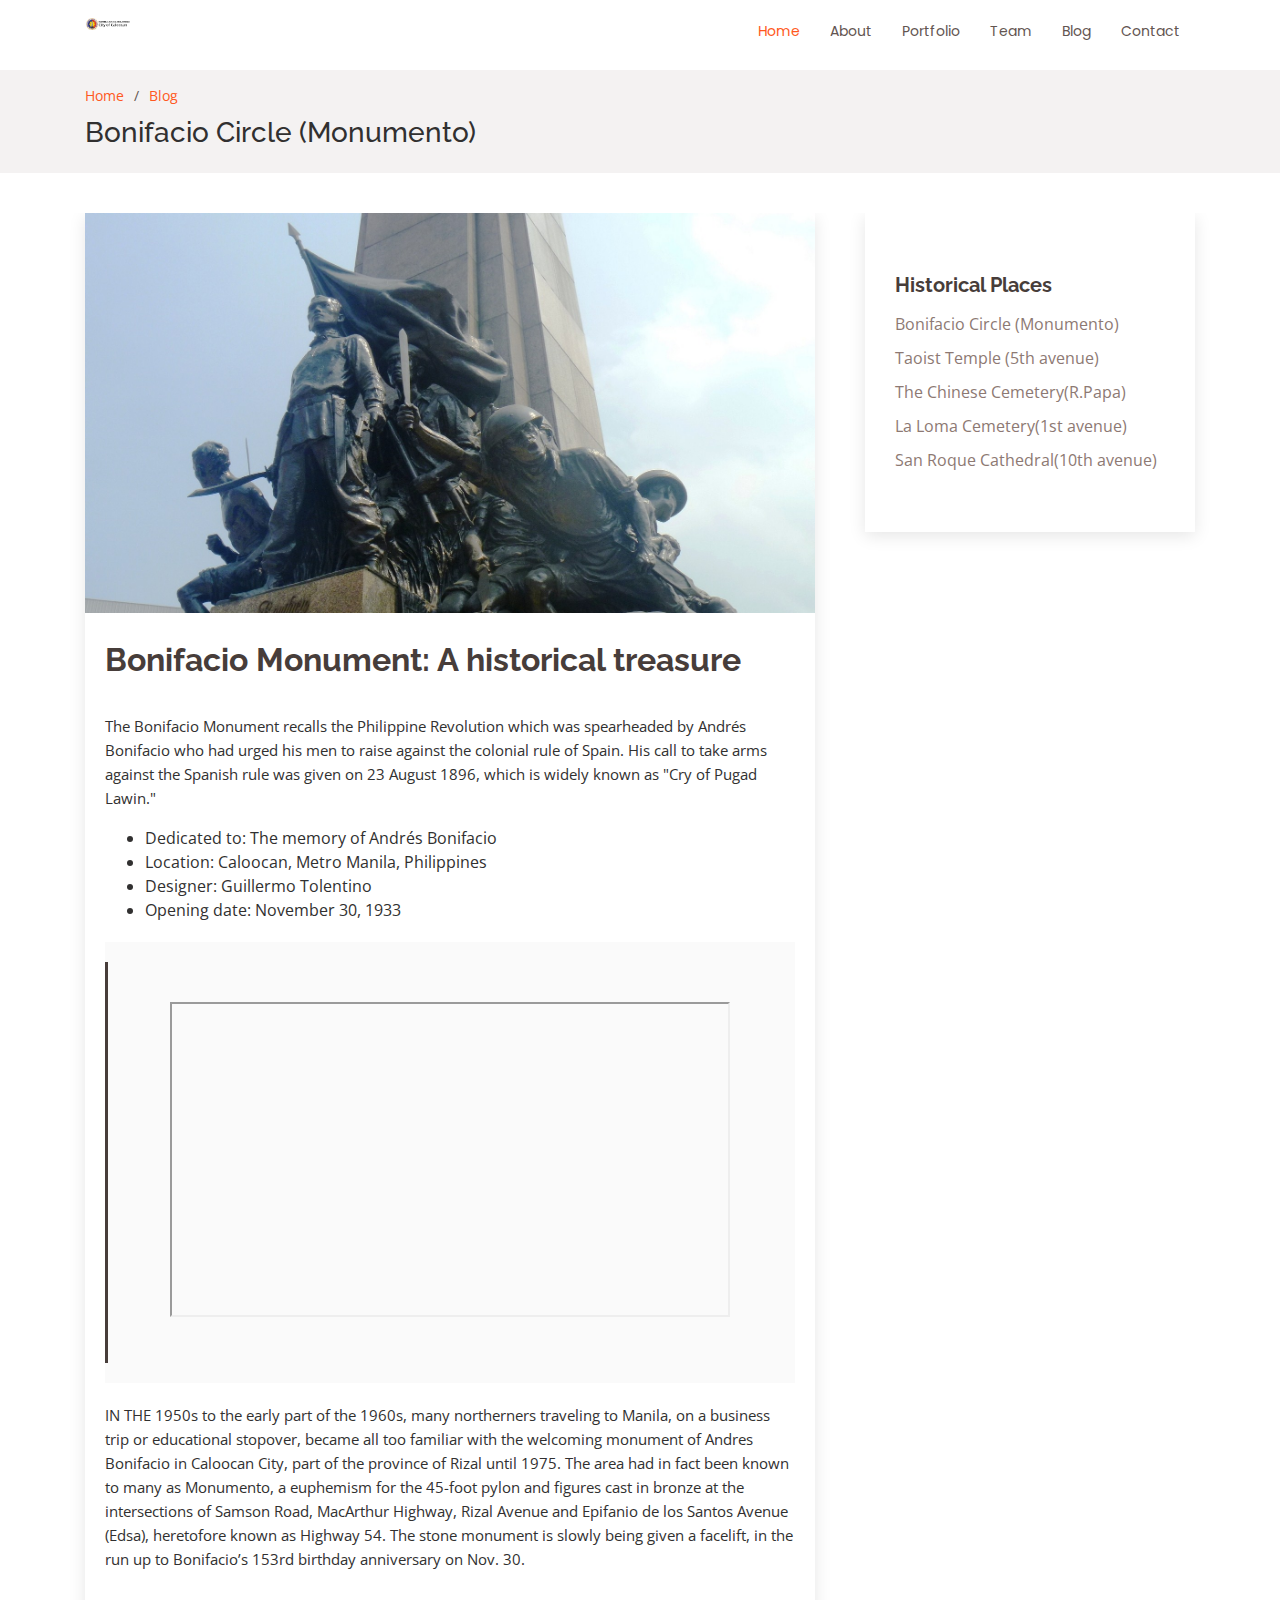
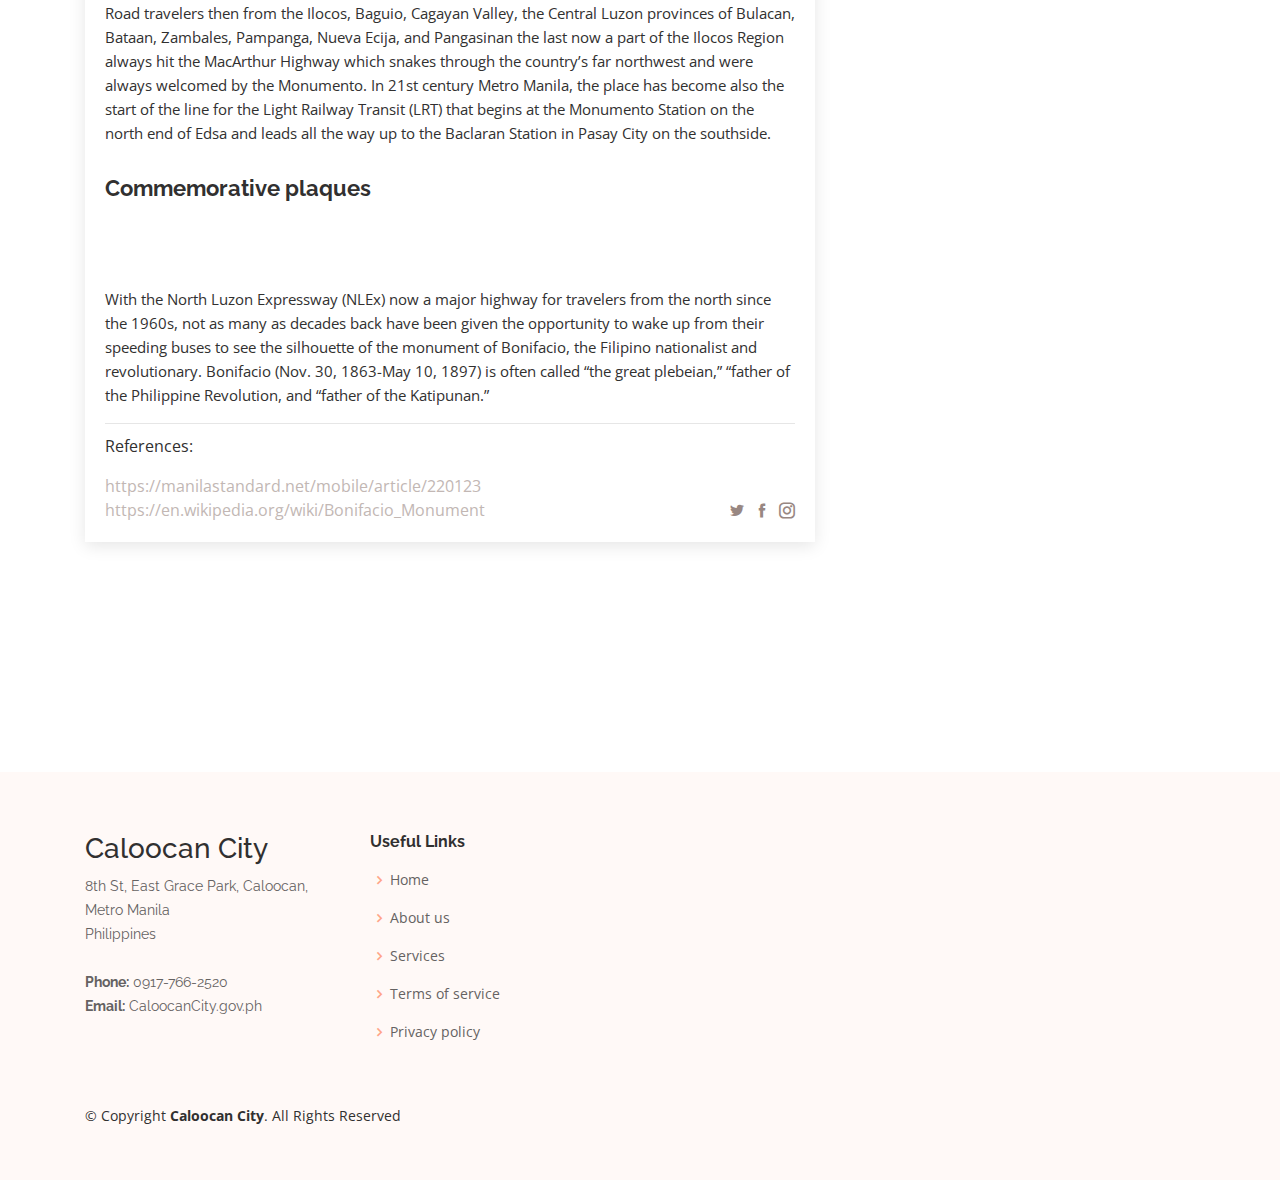
==== blog-single.html @ fa3e3caa "CaloocanCity" ====
<!DOCTYPE html>
<html lang="en">

<head>
  <meta charset="utf-8">
  <meta content="width=device-width, initial-scale=1.0" name="viewport">

  <title>Bonifacio Circle (Monumento)</title>
  <meta content="" name="description">
  <meta content="" name="keywords">

  <!-- Favicons -->
  <link href="assets/img/logoCaloocan.png" rel="icon">
  <link href="assets/img/apple-touch-icon.png" rel="apple-touch-icon">

  <!-- Google Fonts -->
  <link href="https://fonts.googleapis.com/css?family=Open+Sans:300,300i,400,400i,600,600i,700,700i|Raleway:300,300i,400,400i,500,500i,600,600i,700,700i|Poppins:300,300i,400,400i,500,500i,600,600i,700,700i" rel="stylesheet">

  <!-- Vendor CSS Files -->
  <link href="assets/vendor/bootstrap/css/bootstrap.min.css" rel="stylesheet">
  <link href="assets/vendor/icofont/icofont.min.css" rel="stylesheet">
  <link href="assets/vendor/boxicons/css/boxicons.min.css" rel="stylesheet">
  <link href="assets/vendor/venobox/venobox.css" rel="stylesheet">
  <link href="assets/vendor/owl.carousel/assets/owl.carousel.min.css" rel="stylesheet">
  <link href="assets/vendor/aos/aos.css" rel="stylesheet">

  <!-- Template Main CSS File -->
  <link href="assets/css/style.css" rel="stylesheet">

  <!-- =======================================================
  * Template Name: Flexor - v2.4.0
  * Template URL: https://bootstrapmade.com/flexor-free-multipurpose-bootstrap-template/
  * Author: BootstrapMade.com
  * License: https://bootstrapmade.com/license/
  ======================================================== -->
</head>

<body>

  <!-- ======= Header ======= -->
   <div id="header">
    <div class="container d-flex">

      <div class="logo mr-auto">
        <!-- <h1 class="text-light"><a href="index.html"><span>Caloocan City</span></a></h1> -->
        <!-- Uncomment below if you prefer to use an image logo -->
      <img src="assets/img/cityTitleCaloocan.PNG" alt="" class="img-fluid" width="30%">
      </div>

      <nav class="nav-menu d-none d-lg-block">
        <ul>
          <li class="active"><a href="index.html">Home</a></li>
          <li><a href="index.html">About</a></li>
          <li><a href="#portfolio">Portfolio</a></li>
          <li><a href="#team">Team</a></li>
          <li><a href="blog.html">Blog</a></li>
          <li><a href="#contact">Contact</a></li>

        </ul>
      </nav><!-- .nav-menu -->

    </div>
  </header></div><!-- End Header -->

  <main id="main">

    <!-- ======= Breadcrumbs ======= -->
    <section id="breadcrumbs" class="breadcrumbs">
      <div class="container">
        <ol>
          <li><a href="index.html">Home</a></li>
          <li><a href="blog.html">Blog</a></li>
        </ol>
        <h2>Bonifacio Circle (Monumento)</h2>
      </div>
    </section><!-- End Breadcrumbs -->

    <!-- ======= Blog Section ======= -->
    <section id="blog" class="blog">
      <div class="container">

        <div class="row">

          <div class="col-lg-8 entries">

            <article class="entry entry-single">

              <div class="entry-img">
                <img src="assets/img/bonifacio.jpg" alt="" class="img-fluid">
              </div>
              <br>
              <br>
              <h2 class="entry-title">
                <a href="blog-single.html">Bonifacio Monument: A historical treasure</a>
              </h2>

              <div class="entry-meta">
                <ul>
                  <li class="d-flex align-items-center"><a href="blog-single.html"></a></li>
                  <li class="d-flex align-items-center"><a href="blog-single.html"><time datetime="2020-01-01"></time></a></li>
                  <li class="d-flex align-items-center"><a href="blog-single.html"></a></li>
                </ul>
              </div>

              <div class="entry-content">
                <p>
                  The Bonifacio Monument recalls the Philippine Revolution which was spearheaded by Andrés Bonifacio who had urged his men to raise against the colonial rule of Spain. His call to take arms against the Spanish rule was given on 23 August 1896, which is widely known as "Cry of Pugad Lawin."
                </p>

                <p>
                <ul>
                <li>Dedicated to: The memory of Andrés Bonifacio</li>
                <li>Location: Caloocan, Metro Manila, Philippines</li>
                <li>Designer: Guillermo Tolentino</li>
                <li>Opening date: November 30, 1933</li>
                </ul>
                </p>

                <blockquote>
                            <iframe width="560" height="315" src="https://www.youtube.com/embed/IawzLjV1Dmw?autoplay=1&mute=1"></iframe>
                </blockquote>

                <p>
                  IN THE 1950s to the early part of the 1960s, many northerners traveling to Manila, on a business trip or educational stopover, became all too familiar with the welcoming monument of Andres Bonifacio in Caloocan City, part of the province of Rizal until 1975.
                  The area had in fact been known to many as Monumento, a euphemism for the 45-foot pylon and figures cast in bronze at the intersections of Samson Road, MacArthur Highway, Rizal Avenue and Epifanio de los Santos Avenue (Edsa), heretofore known as Highway 54.
                  The stone monument is slowly being given a facelift, in the run up to Bonifacio’s 153rd birthday anniversary on Nov. 30.
                </p>

                <h3></h3>
                <p>
                  Road travelers then from the Ilocos, Baguio, Cagayan Valley, the Central Luzon provinces of Bulacan, Bataan, Zambales, Pampanga, Nueva Ecija, and Pangasinan the last now a part of the Ilocos Region always hit the MacArthur Highway which snakes through the country’s far northwest and were always welcomed by the Monumento.
                  In 21st century Metro Manila, the place has become also the start of the line for the Light Railway Transit (LRT) that begins at the Monumento Station on the north end of Edsa and leads all the way up to the Baclaran Station in Pasay City on the southside.
                </p>
                <h3>Commemorative plaques</h3>
                <br>
                <img src="assets/img/boni2.jpg" class="img-fluid" alt="">
                <h3></h3>
                <p>
                  With the North Luzon Expressway (NLEx) now a major highway for travelers from the north since the 1960s, not as many as decades back have been given the opportunity to wake up from their speeding buses to see the silhouette of the monument of Bonifacio, the Filipino nationalist and revolutionary.
                  Bonifacio (Nov. 30, 1863-May 10, 1897) is often called “the great plebeian,” “father of the Philippine Revolution, and “father of the Katipunan.”
                </p>
                <p>
                  
                </p>

              </div>

              <div class="entry-footer clearfix">
                  <p>References:</p><a href="https://manilastandard.net/mobile/article/220123">https://manilastandard.net/mobile/article/220123</a></li>
                  <a href="https://en.wikipedia.org/wiki/Bonifacio_Monument">https://en.wikipedia.org/wiki/Bonifacio_Monument</a></li>

                <div class="float-right share">
                  <a href="" title="Share on Twitter"><i class="icofont-twitter"></i></a>
                  <a href="" title="Share on Facebook"><i class="icofont-facebook"></i></a>
                  <a href="" title="Share on Instagram"><i class="icofont-instagram"></i></a>
                </div>

              </div>

            </article><!-- End blog entry -->

            <div class="blog-author clearfix">
              
            </div><!-- End blog author bio -->

            <div class="blog-comments">

              <h4 class="comments-count">

              <div id="comment-1" class="comment clearfix">
                

              </div><!-- End comment #1 -->

              <div id="comment-2" class="comment clearfix">
                

                <div id="comment-reply-1" class="comment comment-reply clearfix">
                 

                  <div id="comment-reply-2" class="comment comment-reply clearfix">
                   

                  </div><!-- End comment reply #2-->

                </div><!-- End comment reply #1-->

              </div><!-- End comment #2-->

              <div id="comment-3" class="comment clearfix">
               

              </div><!-- End comment #3 -->

              <div id="comment-4" class="comment clearfix">
                
              </div><!-- End comment #4 -->

              <div class="reply-form">
                

              </div>

            </div><!-- End blog comments -->

          </div><!-- End blog entries list -->

          <div class="col-lg-4">

            <div class="sidebar">
              <div class="sidebar-item search-form">
              </div><!-- End sidebar search formn-->

              <h3 class="sidebar-title">Historical Places</h3>
              <div class="sidebar-item categories">
                <ul>
                  <li><a href="blog-single.html">Bonifacio Circle (Monumento)</a></li>
                  <li><a href="Taoist-Temple.html">Taoist Temple (5th avenue)</a></li>
                  <li><a href="TheChineseCemetery.html">The Chinese Cemetery(R.Papa)</a></li>
                  <li><a href="LalomaCemetery.html">La Loma Cemetery(1st avenue)</a></li>
                  <li><a href="SanRoqueChurch.html">San Roque Cathedral(10th avenue)</a></li>
                </ul>

              </div><!-- End sidebar categories-->

             
        </div>

      </div>
    </section><!-- End Blog Section -->

  </main><!-- End #main -->

  <!-- ======= Footer ======= -->
  <footer id="footer">

    <div class="footer-top">
      <div class="container">
        <div class="row">

          <div class="col-lg-3 col-md-6 footer-contact">
            <h3>Caloocan City</h3>
            <p>
              8th St, East Grace Park, Caloocan, Metro Manila<br>
              Philippines <br><br>
              <strong>Phone:</strong> 0917-766-2520<br>
              <strong>Email:</strong> CaloocanCity.gov.ph<br>
            </p>
          </div>

          <div class="col-lg-2 col-md-6 footer-links">
            <h4>Useful Links</h4>
            <ul>
              <li><i class="bx bx-chevron-right"></i> <a href="#">Home</a></li>
              <li><i class="bx bx-chevron-right"></i> <a href="#">About us</a></li>
              <li><i class="bx bx-chevron-right"></i> <a href="#">Services</a></li>
              <li><i class="bx bx-chevron-right"></i> <a href="#">Terms of service</a></li>
              <li><i class="bx bx-chevron-right"></i> <a href="#">Privacy policy</a></li>
            </ul>
          </div>

    <div class="container d-lg-flex py-4">

      <div class="mr-lg-auto text-center text-lg-left">
        <div class="copyright">
          &copy; Copyright <strong><span>Caloocan City</span></strong>. All Rights Reserved
        </div>
      </div>
      
    </div>
  </footer><!-- End Footer -->

  <a href="#" class="back-to-top"><i class="icofont-simple-up"></i></a>

  <!-- Vendor JS Files -->
  <script src="assets/vendor/jquery/jquery.min.js"></script>
  <script src="assets/vendor/bootstrap/js/bootstrap.bundle.min.js"></script>
  <script src="assets/vendor/jquery.easing/jquery.easing.min.js"></script>
  <script src="assets/vendor/php-email-form/validate.js"></script>
  <script src="assets/vendor/jquery-sticky/jquery.sticky.js"></script>
  <script src="assets/vendor/venobox/venobox.min.js"></script>
  <script src="assets/vendor/owl.carousel/owl.carousel.min.js"></script>
  <script src="assets/vendor/isotope-layout/isotope.pkgd.min.js"></script>
  <script src="assets/vendor/aos/aos.js"></script>

  <!-- Template Main JS File -->
  <script src="assets/js/main.js"></script>

</body>

</html>
---- assets/vendor/venobox/venobox.css ----
/* ------ venobox.css --------*/
.vbox-overlay *, .vbox-overlay *:before, .vbox-overlay *:after{
    -webkit-backface-visibility: hidden;
    -webkit-box-sizing:border-box;
    -moz-box-sizing:border-box;
    box-sizing:border-box;
}
.vbox-overlay * { 
    -webkit-backface-visibility: visible;
    backface-visibility: visible;
}
.vbox-overlay{
    display: -webkit-flex;
    display: flex;
    -webkit-flex-direction: column;
    flex-direction: column;
    -webkit-justify-content: center;
    justify-content: center;
    -webkit-align-items: center;
    align-items: center;
    position: fixed;
    left: 0;
    top: 0;
    bottom: 0;
    right: 0;
    z-index: 999999;
}

/* ----- navigation ----- */
.vbox-title{
    width: 100%;
    height: 40px;
    float: left;
    text-align: center;
    line-height: 28px;
    font-size: 12px;
    padding: 6px 50px;
    overflow: hidden;
    position: fixed;
    display: none;
    left: 0;
    z-index: 89;
}
.vbox-close{
    cursor: pointer;
    position: fixed;
    top: -1px;
    right: 0;
    width: 50px;
    height: 40px;
    padding: 6px;
    display: block;
    background-position:10px center;
    overflow: hidden;
    font-size: 24px;
    line-height: 1;
    text-align: center;
    z-index: 99;
}
.vbox-left{
    cursor: pointer;
    position: fixed;
    left: 0;
    height: 40px;
    overflow: hidden;
    line-height: 28px;
    font-size: 12px;
    z-index: 99;
    display: flex;
    align-items:center;
}
.vbox-num{
    display: inline-block;
    margin: 6px 0 6px 15px;
}
/* ----- Social share ----- */
.vbox-share{
    line-height: 28px;
    font-size: 12px;
    overflow: hidden;
    position: fixed;
    left: 0;
    z-index: 98;
    display: flex;
    align-items:center;
    justify-content: center;
    width: 100%;
    text-align: center;
}
.vbox-share svg{
    max-height: 28px;
    width: 28px;
    z-index: 10;
    margin-left: 12px;
    margin-top: 6px;
    margin-bottom: 6px;
    vertical-align: middle;
}


/* ----- navigation ARROWS ----- */
.vbox-next, .vbox-prev{
    position: fixed;
    top: 50%;
    margin-top: -15px;
    overflow: hidden;
    cursor: pointer;
    display: block;
    width: 45px;
    height: 45px;
    z-index: 99;
}
.vbox-next span, .vbox-prev span{
    position: relative;
    width: 20px;
    height: 20px;
    border: 2px solid transparent;
    border-top-color: #B6B6B6;
    border-right-color: #B6B6B6;
    text-indent: -100px;
    position: absolute;
    top: 8px;
    display: block;
}
.vbox-prev{
    left: 15px;
}
.vbox-next{
    right: 15px;
}
.vbox-prev span{
    left: 10px;
    -ms-transform: rotate(-135deg);
    -webkit-transform: rotate(-135deg);
    transform: rotate(-135deg);
}
.vbox-next span{
    -ms-transform: rotate(45deg);
    -webkit-transform: rotate(45deg);
    transform: rotate(45deg);
    right: 10px;
}
/* ------- inline window ------ */
.vbox-inline{
    width: 420px;
    height: 315px;
    height: 70vh;
    padding: 10px;
    background: #fff;
    margin: 0 auto;
    overflow: auto;
    text-align: left;
}
/* ------- Video & iFrames window ------ */
.venoframe{
    max-width: 100%;
    width: 100%;
    border: none;
    width: 100%;
    height: 260px;
    height: 70vh;
}
.venoframe.vbvid{
    height: 260px;
}
@media (min-width: 768px) {
    .venoframe, .vbox-inline{
        width: 90%;
        height: 360px;
        height: 70vh;
    }
    .venoframe.vbvid{
        width: 640px;
        height: 360px;
    }
}
@media (min-width: 992px) {
    .venoframe, .vbox-inline{
        max-width: 1200px;
        width: 80%;
        height: 540px;
        height: 70vh;
    }
    .venoframe.vbvid{
        width: 960px;
        height: 540px;
    }
}
/* 
Please do NOT edit this part! 
or at least read this note: http://i.imgur.com/7C0ws9e.gif
*/
.vbox-open{
    overflow: hidden;
}
.vbox-container{
    position: absolute;
    left: 0;
    right: 0;
    top: 0;
    bottom: 0;
    overflow-x: hidden;
    overflow-y: scroll;
    overflow-scrolling: touch;
    -webkit-overflow-scrolling: touch;
    z-index: 20;
    max-height: 100%;

}

.vbox-content{
    text-align: center;
    float: left;
    width: 100%;
    position: relative;
    overflow: hidden;
    padding: 20px 4%;
}
.vbox-container img{
    max-width: 100%;
    height: auto;
}
.vbox-figlio{
    box-shadow: 0 0 12px rgba(0,0,0,0.19), 0 6px 6px rgba(0,0,0,0.23);
    max-width: 100%;
    text-align: initial;
}
img.vbox-figlio{
    -webkit-user-select: none;
-khtml-user-select: none;
-moz-user-select: none;
-o-user-select: none;
user-select: none;
}
.vbox-content.swipe-left{
    margin-left: -200px !important;
}
.vbox-content.swipe-right{
    margin-left: 200px !important;
}
.vbox-animated{
    webkit-transition: margin 300ms ease-out;
    transition: margin 300ms ease-out;
}

/* ---------- preloader ----------
 * SPINKIT 
 * http://tobiasahlin.com/spinkit/
-------------------------------- */
.sk-double-bounce,.sk-rotating-plane{width:40px;height:40px;margin:40px auto}.sk-rotating-plane{background-color:#333;-webkit-animation:sk-rotatePlane 1.2s infinite ease-in-out;animation:sk-rotatePlane 1.2s infinite ease-in-out}@-webkit-keyframes sk-rotatePlane{0%{-webkit-transform:perspective(120px) rotateX(0) rotateY(0);transform:perspective(120px) rotateX(0) rotateY(0)}50%{-webkit-transform:perspective(120px) rotateX(-180.1deg) rotateY(0);transform:perspective(120px) rotateX(-180.1deg) rotateY(0)}100%{-webkit-transform:perspective(120px) rotateX(-180deg) rotateY(-179.9deg);transform:perspective(120px) rotateX(-180deg) rotateY(-179.9deg)}}@keyframes sk-rotatePlane{0%{-webkit-transform:perspective(120px) rotateX(0) rotateY(0);transform:perspective(120px) rotateX(0) rotateY(0)}50%{-webkit-transform:perspective(120px) rotateX(-180.1deg) rotateY(0);transform:perspective(120px) rotateX(-180.1deg) rotateY(0)}100%{-webkit-transform:perspective(120px) rotateX(-180deg) rotateY(-179.9deg);transform:perspective(120px) rotateX(-180deg) rotateY(-179.9deg)}}.sk-double-bounce{position:relative}.sk-double-bounce .sk-child{width:100%;height:100%;border-radius:50%;background-color:#333;opacity:.6;position:absolute;top:0;left:0;-webkit-animation:sk-doubleBounce 2s infinite ease-in-out;animation:sk-doubleBounce 2s infinite ease-in-out}.sk-chasing-dots .sk-child,.sk-spinner-pulse,.sk-three-bounce .sk-child{background-color:#333;border-radius:100%}.sk-double-bounce .sk-double-bounce2{-webkit-animation-delay:-1s;animation-delay:-1s}@-webkit-keyframes sk-doubleBounce{0%,100%{-webkit-transform:scale(0);transform:scale(0)}50%{-webkit-transform:scale(1);transform:scale(1)}}@keyframes sk-doubleBounce{0%,100%{-webkit-transform:scale(0);transform:scale(0)}50%{-webkit-transform:scale(1);transform:scale(1)}}.sk-wave{margin:40px auto;width:50px;height:40px;text-align:center;font-size:10px}.sk-wave .sk-rect{background-color:#333;height:100%;width:6px;display:inline-block;-webkit-animation:sk-waveStretchDelay 1.2s infinite ease-in-out;animation:sk-waveStretchDelay 1.2s infinite ease-in-out}.sk-wave .sk-rect1{-webkit-animation-delay:-1.2s;animation-delay:-1.2s}.sk-wave .sk-rect2{-webkit-animation-delay:-1.1s;animation-delay:-1.1s}.sk-wave .sk-rect3{-webkit-animation-delay:-1s;animation-delay:-1s}.sk-wave .sk-rect4{-webkit-animation-delay:-.9s;animation-delay:-.9s}.sk-wave .sk-rect5{-webkit-animation-delay:-.8s;animation-delay:-.8s}@-webkit-keyframes sk-waveStretchDelay{0%,100%,40%{-webkit-transform:scaleY(.4);transform:scaleY(.4)}20%{-webkit-transform:scaleY(1);transform:scaleY(1)}}@keyframes sk-waveStretchDelay{0%,100%,40%{-webkit-transform:scaleY(.4);transform:scaleY(.4)}20%{-webkit-transform:scaleY(1);transform:scaleY(1)}}.sk-wandering-cubes{margin:40px auto;width:40px;height:40px;position:relative}.sk-wandering-cubes .sk-cube{background-color:#333;width:10px;height:10px;position:absolute;top:0;left:0;-webkit-animation:sk-wanderingCube 1.8s ease-in-out -1.8s infinite both;animation:sk-wanderingCube 1.8s ease-in-out -1.8s infinite both}.sk-chasing-dots,.sk-spinner-pulse{width:40px;height:40px;margin:40px auto}.sk-wandering-cubes .sk-cube2{-webkit-animation-delay:-.9s;animation-delay:-.9s}@-webkit-keyframes sk-wanderingCube{0%{-webkit-transform:rotate(0);transform:rotate(0)}25%{-webkit-transform:translateX(30px) rotate(-90deg) scale(.5);transform:translateX(30px) rotate(-90deg) scale(.5)}50%{-webkit-transform:translateX(30px) translateY(30px) rotate(-179deg);transform:translateX(30px) translateY(30px) rotate(-179deg)}50.1%{-webkit-transform:translateX(30px) translateY(30px) rotate(-180deg);transform:translateX(30px) translateY(30px) rotate(-180deg)}75%{-webkit-transform:translateX(0) translateY(30px) rotate(-270deg) scale(.5);transform:translateX(0) translateY(30px) rotate(-270deg) scale(.5)}100%{-webkit-transform:rotate(-360deg);transform:rotate(-360deg)}}@keyframes sk-wanderingCube{0%{-webkit-transform:rotate(0);transform:rotate(0)}25%{-webkit-transform:translateX(30px) rotate(-90deg) scale(.5);transform:translateX(30px) rotate(-90deg) scale(.5)}50%{-webkit-transform:translateX(30px) translateY(30px) rotate(-179deg);transform:translateX(30px) translateY(30px) rotate(-179deg)}50.1%{-webkit-transform:translateX(30px) translateY(30px) rotate(-180deg);transform:translateX(30px) translateY(30px) rotate(-180deg)}75%{-webkit-transform:translateX(0) translateY(30px) rotate(-270deg) scale(.5);transform:translateX(0) translateY(30px) rotate(-270deg) scale(.5)}100%{-webkit-transform:rotate(-360deg);transform:rotate(-360deg)}}.sk-spinner-pulse{-webkit-animation:sk-pulseScaleOut 1s infinite ease-in-out;animation:sk-pulseScaleOut 1s infinite ease-in-out}@-webkit-keyframes sk-pulseScaleOut{0%{-webkit-transform:scale(0);transform:scale(0)}100%{-webkit-transform:scale(1);transform:scale(1);opacity:0}}@keyframes sk-pulseScaleOut{0%{-webkit-transform:scale(0);transform:scale(0)}100%{-webkit-transform:scale(1);transform:scale(1);opacity:0}}.sk-chasing-dots{position:relative;text-align:center;-webkit-animation:sk-chasingDotsRotate 2s infinite linear;animation:sk-chasingDotsRotate 2s infinite linear}.sk-chasing-dots .sk-child{width:60%;height:60%;display:inline-block;position:absolute;top:0;-webkit-animation:sk-chasingDotsBounce 2s infinite ease-in-out;animation:sk-chasingDotsBounce 2s infinite ease-in-out}.sk-chasing-dots .sk-dot2{top:auto;bottom:0;-webkit-animation-delay:-1s;animation-delay:-1s}@-webkit-keyframes sk-chasingDotsRotate{100%{-webkit-transform:rotate(360deg);transform:rotate(360deg)}}@keyframes sk-chasingDotsRotate{100%{-webkit-transform:rotate(360deg);transform:rotate(360deg)}}@-webkit-keyframes sk-chasingDotsBounce{0%,100%{-webkit-transform:scale(0);transform:scale(0)}50%{-webkit-transform:scale(1);transform:scale(1)}}@keyframes sk-chasingDotsBounce{0%,100%{-webkit-transform:scale(0);transform:scale(0)}50%{-webkit-transform:scale(1);transform:scale(1)}}.sk-three-bounce{margin:40px auto;width:80px;text-align:center}.sk-three-bounce .sk-child{width:20px;height:20px;display:inline-block;-webkit-animation:sk-three-bounce 1.4s ease-in-out 0s infinite both;animation:sk-three-bounce 1.4s ease-in-out 0s infinite both}.sk-circle .sk-child:before,.sk-fading-circle .sk-circle:before{display:block;border-radius:100%;content:'';background-color:#333}.sk-three-bounce .sk-bounce1{-webkit-animation-delay:-.32s;animation-delay:-.32s}.sk-three-bounce .sk-bounce2{-webkit-animation-delay:-.16s;animation-delay:-.16s}@-webkit-keyframes sk-three-bounce{0%,100%,80%{-webkit-transform:scale(0);transform:scale(0)}40%{-webkit-transform:scale(1);transform:scale(1)}}@keyframes sk-three-bounce{0%,100%,80%{-webkit-transform:scale(0);transform:scale(0)}40%{-webkit-transform:scale(1);transform:scale(1)}}.sk-circle{margin:40px auto;width:40px;height:40px;position:relative}.sk-circle .sk-child{width:100%;height:100%;position:absolute;left:0;top:0}.sk-circle .sk-child:before{margin:0 auto;width:15%;height:15%;-webkit-animation:sk-circleBounceDelay 1.2s infinite ease-in-out both;animation:sk-circleBounceDelay 1.2s infinite ease-in-out both}.sk-circle .sk-circle2{-webkit-transform:rotate(30deg);-ms-transform:rotate(30deg);transform:rotate(30deg)}.sk-circle .sk-circle3{-webkit-transform:rotate(60deg);-ms-transform:rotate(60deg);transform:rotate(60deg)}.sk-circle .sk-circle4{-webkit-transform:rotate(90deg);-ms-transform:rotate(90deg);transform:rotate(90deg)}.sk-circle .sk-circle5{-webkit-transform:rotate(120deg);-ms-transform:rotate(120deg);transform:rotate(120deg)}.sk-circle .sk-circle6{-webkit-transform:rotate(150deg);-ms-transform:rotate(150deg);transform:rotate(150deg)}.sk-circle .sk-circle7{-webkit-transform:rotate(180deg);-ms-transform:rotate(180deg);transform:rotate(180deg)}.sk-circle .sk-circle8{-webkit-transform:rotate(210deg);-ms-transform:rotate(210deg);transform:rotate(210deg)}.sk-circle .sk-circle9{-webkit-transform:rotate(240deg);-ms-transform:rotate(240deg);transform:rotate(240deg)}.sk-circle .sk-circle10{-webkit-transform:rotate(270deg);-ms-transform:rotate(270deg);transform:rotate(270deg)}.sk-circle .sk-circle11{-webkit-transform:rotate(300deg);-ms-transform:rotate(300deg);transform:rotate(300deg)}.sk-circle .sk-circle12{-webkit-transform:rotate(330deg);-ms-transform:rotate(330deg);transform:rotate(330deg)}.sk-circle .sk-circle2:before{-webkit-animation-delay:-1.1s;animation-delay:-1.1s}.sk-circle .sk-circle3:before{-webkit-animation-delay:-1s;animation-delay:-1s}.sk-circle .sk-circle4:before{-webkit-animation-delay:-.9s;animation-delay:-.9s}.sk-circle .sk-circle5:before{-webkit-animation-delay:-.8s;animation-delay:-.8s}.sk-circle .sk-circle6:before{-webkit-animation-delay:-.7s;animation-delay:-.7s}.sk-circle .sk-circle7:before{-webkit-animation-delay:-.6s;animation-delay:-.6s}.sk-circle .sk-circle8:before{-webkit-animation-delay:-.5s;animation-delay:-.5s}.sk-circle .sk-circle9:before{-webkit-animation-delay:-.4s;animation-delay:-.4s}.sk-circle .sk-circle10:before{-webkit-animation-delay:-.3s;animation-delay:-.3s}.sk-circle .sk-circle11:before{-webkit-animation-delay:-.2s;animation-delay:-.2s}.sk-circle .sk-circle12:before{-webkit-animation-delay:-.1s;animation-delay:-.1s}@-webkit-keyframes sk-circleBounceDelay{0%,100%,80%{-webkit-transform:scale(0);transform:scale(0)}40%{-webkit-transform:scale(1);transform:scale(1)}}@keyframes sk-circleBounceDelay{0%,100%,80%{-webkit-transform:scale(0);transform:scale(0)}40%{-webkit-transform:scale(1);transform:scale(1)}}.sk-cube-grid{width:40px;height:40px;margin:40px auto}.sk-cube-grid .sk-cube{width:33.33%;height:33.33%;background-color:#333;float:left;-webkit-animation:sk-cubeGridScaleDelay 1.3s infinite ease-in-out;animation:sk-cubeGridScaleDelay 1.3s infinite ease-in-out}.sk-cube-grid .sk-cube1{-webkit-animation-delay:.2s;animation-delay:.2s}.sk-cube-grid .sk-cube2{-webkit-animation-delay:.3s;animation-delay:.3s}.sk-cube-grid .sk-cube3{-webkit-animation-delay:.4s;animation-delay:.4s}.sk-cube-grid .sk-cube4{-webkit-animation-delay:.1s;animation-delay:.1s}.sk-cube-grid .sk-cube5{-webkit-animation-delay:.2s;animation-delay:.2s}.sk-cube-grid .sk-cube6{-webkit-animation-delay:.3s;animation-delay:.3s}.sk-cube-grid .sk-cube7{-webkit-animation-delay:0ms;animation-delay:0ms}.sk-cube-grid .sk-cube8{-webkit-animation-delay:.1s;animation-delay:.1s}.sk-cube-grid .sk-cube9{-webkit-animation-delay:.2s;animation-delay:.2s}@-webkit-keyframes sk-cubeGridScaleDelay{0%,100%,70%{-webkit-transform:scale3D(1,1,1);transform:scale3D(1,1,1)}35%{-webkit-transform:scale3D(0,0,1);transform:scale3D(0,0,1)}}@keyframes sk-cubeGridScaleDelay{0%,100%,70%{-webkit-transform:scale3D(1,1,1);transform:scale3D(1,1,1)}35%{-webkit-transform:scale3D(0,0,1);transform:scale3D(0,0,1)}}.sk-fading-circle{margin:40px auto;width:40px;height:40px;position:relative}.sk-fading-circle .sk-circle{width:100%;height:100%;position:absolute;left:0;top:0}.sk-fading-circle .sk-circle:before{margin:0 auto;width:15%;height:15%;-webkit-animation:sk-circleFadeDelay 1.2s infinite ease-in-out both;animation:sk-circleFadeDelay 1.2s infinite ease-in-out both}.sk-fading-circle .sk-circle2{-webkit-transform:rotate(30deg);-ms-transform:rotate(30deg);transform:rotate(30deg)}.sk-fading-circle .sk-circle3{-webkit-transform:rotate(60deg);-ms-transform:rotate(60deg);transform:rotate(60deg)}.sk-fading-circle .sk-circle4{-webkit-transform:rotate(90deg);-ms-transform:rotate(90deg);transform:rotate(90deg)}.sk-fading-circle .sk-circle5{-webkit-transform:rotate(120deg);-ms-transform:rotate(120deg);transform:rotate(120deg)}.sk-fading-circle .sk-circle6{-webkit-transform:rotate(150deg);-ms-transform:rotate(150deg);transform:rotate(150deg)}.sk-fading-circle .sk-circle7{-webkit-transform:rotate(180deg);-ms-transform:rotate(180deg);transform:rotate(180deg)}.sk-fading-circle .sk-circle8{-webkit-transform:rotate(210deg);-ms-transform:rotate(210deg);transform:rotate(210deg)}.sk-fading-circle .sk-circle9{-webkit-transform:rotate(240deg);-ms-transform:rotate(240deg);transform:rotate(240deg)}.sk-fading-circle .sk-circle10{-webkit-transform:rotate(270deg);-ms-transform:rotate(270deg);transform:rotate(270deg)}.sk-fading-circle .sk-circle11{-webkit-transform:rotate(300deg);-ms-transform:rotate(300deg);transform:rotate(300deg)}.sk-fading-circle .sk-circle12{-webkit-transform:rotate(330deg);-ms-transform:rotate(330deg);transform:rotate(330deg)}.sk-fading-circle .sk-circle2:before{-webkit-animation-delay:-1.1s;animation-delay:-1.1s}.sk-fading-circle .sk-circle3:before{-webkit-animation-delay:-1s;animation-delay:-1s}.sk-fading-circle .sk-circle4:before{-webkit-animation-delay:-.9s;animation-delay:-.9s}.sk-fading-circle .sk-circle5:before{-webkit-animation-delay:-.8s;animation-delay:-.8s}.sk-fading-circle .sk-circle6:before{-webkit-animation-delay:-.7s;animation-delay:-.7s}.sk-fading-circle .sk-circle7:before{-webkit-animation-delay:-.6s;animation-delay:-.6s}.sk-fading-circle .sk-circle8:before{-webkit-animation-delay:-.5s;animation-delay:-.5s}.sk-fading-circle .sk-circle9:before{-webkit-animation-delay:-.4s;animation-delay:-.4s}.sk-fading-circle .sk-circle10:before{-webkit-animation-delay:-.3s;animation-delay:-.3s}.sk-fading-circle .sk-circle11:before{-webkit-animation-delay:-.2s;animation-delay:-.2s}.sk-fading-circle .sk-circle12:before{-webkit-animation-delay:-.1s;animation-delay:-.1s}@-webkit-keyframes sk-circleFadeDelay{0%,100%,39%{opacity:0}40%{opacity:1}}@keyframes sk-circleFadeDelay{0%,100%,39%{opacity:0}40%{opacity:1}}.sk-folding-cube{margin:40px auto;width:40px;height:40px;position:relative;-webkit-transform:rotateZ(45deg);transform:rotateZ(45deg)}.sk-folding-cube .sk-cube{float:left;width:50%;height:50%;position:relative;-webkit-transform:scale(1.1);-ms-transform:scale(1.1);transform:scale(1.1)}.sk-folding-cube .sk-cube:before{content:'';position:absolute;top:0;left:0;width:100%;height:100%;background-color:#333;-webkit-animation:sk-foldCubeAngle 2.4s infinite linear both;animation:sk-foldCubeAngle 2.4s infinite linear both;-webkit-transform-origin:100% 100%;-ms-transform-origin:100% 100%;transform-origin:100% 100%}.sk-folding-cube .sk-cube2{-webkit-transform:scale(1.1) rotateZ(90deg);transform:scale(1.1) rotateZ(90deg)}.sk-folding-cube .sk-cube3{-webkit-transform:scale(1.1) rotateZ(180deg);transform:scale(1.1) rotateZ(180deg)}.sk-folding-cube .sk-cube4{-webkit-transform:scale(1.1) rotateZ(270deg);transform:scale(1.1) rotateZ(270deg)}.sk-folding-cube .sk-cube2:before{-webkit-animation-delay:.3s;animation-delay:.3s}.sk-folding-cube .sk-cube3:before{-webkit-animation-delay:.6s;animation-delay:.6s}.sk-folding-cube .sk-cube4:before{-webkit-animation-delay:.9s;animation-delay:.9s}@-webkit-keyframes sk-foldCubeAngle{0%,10%{-webkit-transform:perspective(140px) rotateX(-180deg);transform:perspective(140px) rotateX(-180deg);opacity:0}25%,75%{-webkit-transform:perspective(140px) rotateX(0);transform:perspective(140px) rotateX(0);opacity:1}100%,90%{-webkit-transform:perspective(140px) rotateY(180deg);transform:perspective(140px) rotateY(180deg);opacity:0}}@keyframes sk-foldCubeAngle{0%,10%{-webkit-transform:perspective(140px) rotateX(-180deg);transform:perspective(140px) rotateX(-180deg);opacity:0}25%,75%{-webkit-transform:perspective(140px) rotateX(0);transform:perspective(140px) rotateX(0);opacity:1}100%,90%{-webkit-transform:perspective(140px) rotateY(180deg);transform:perspective(140px) rotateY(180deg);opacity:0}}
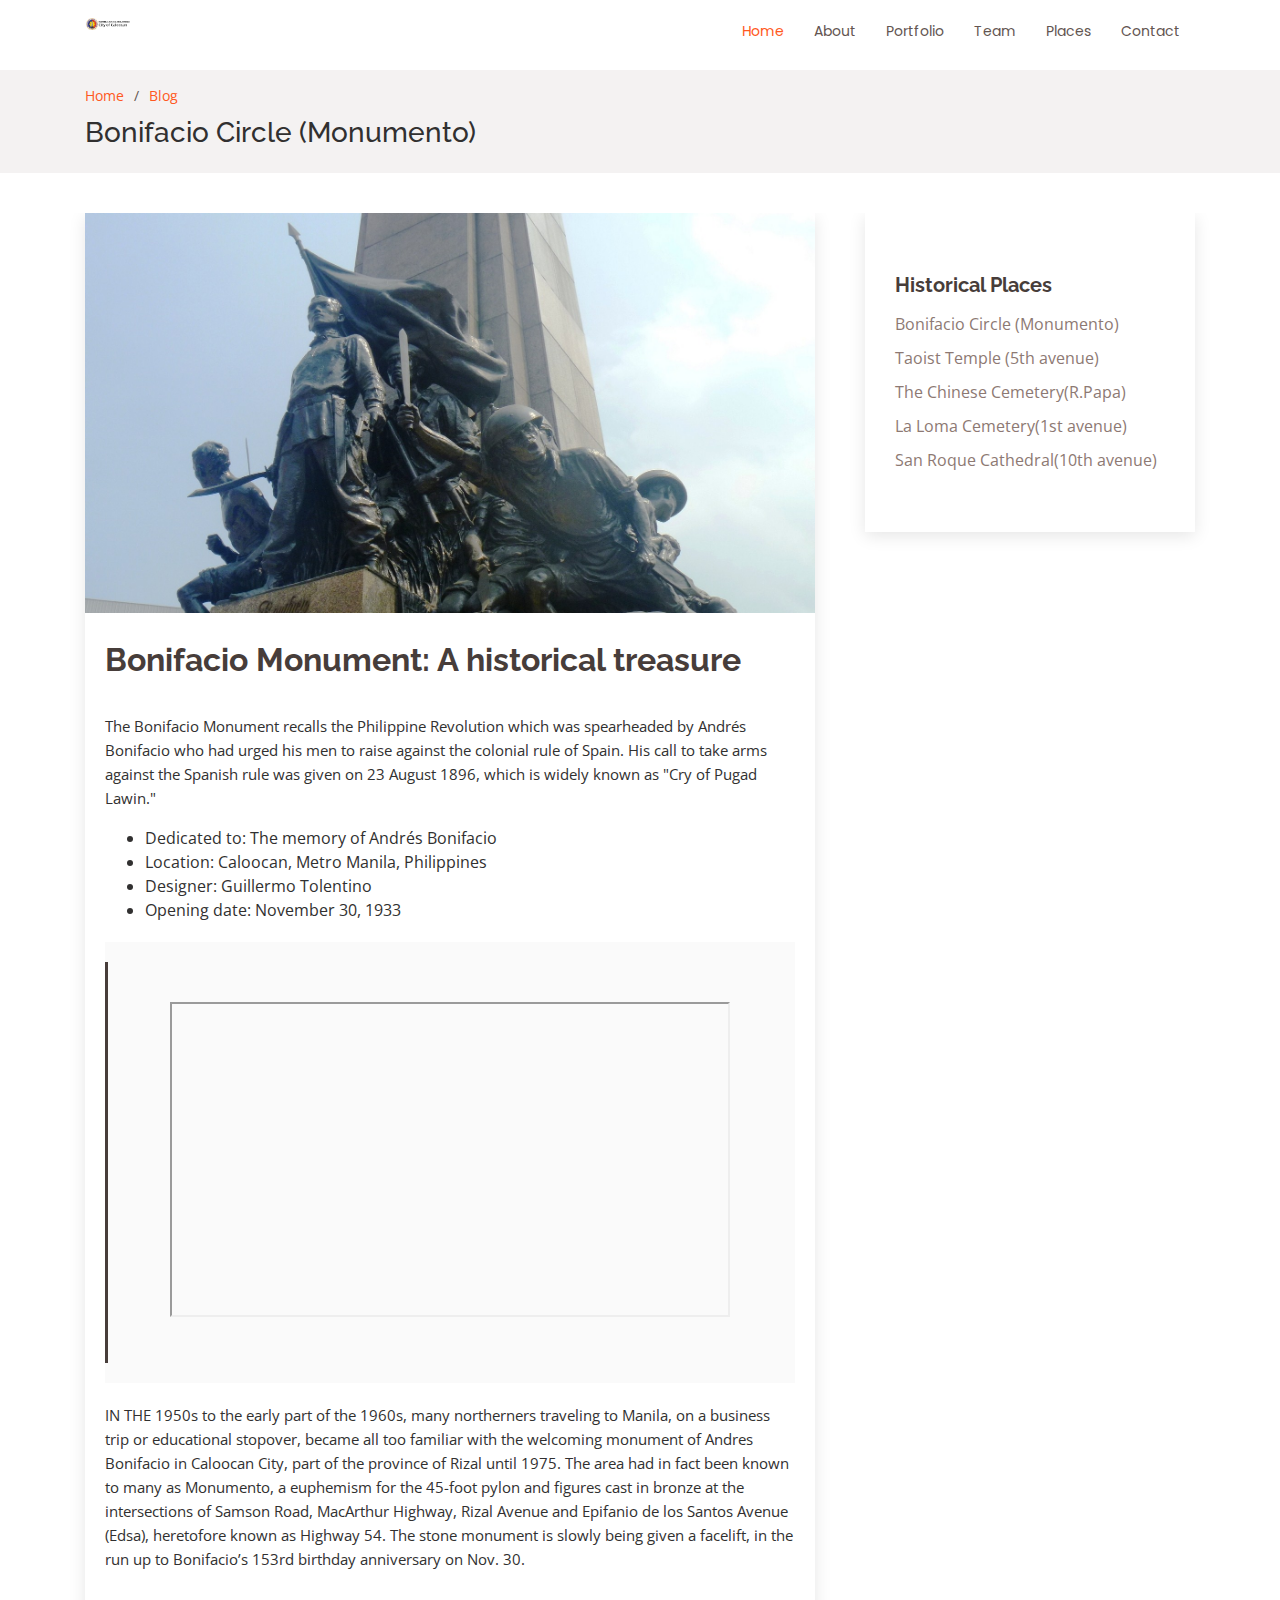
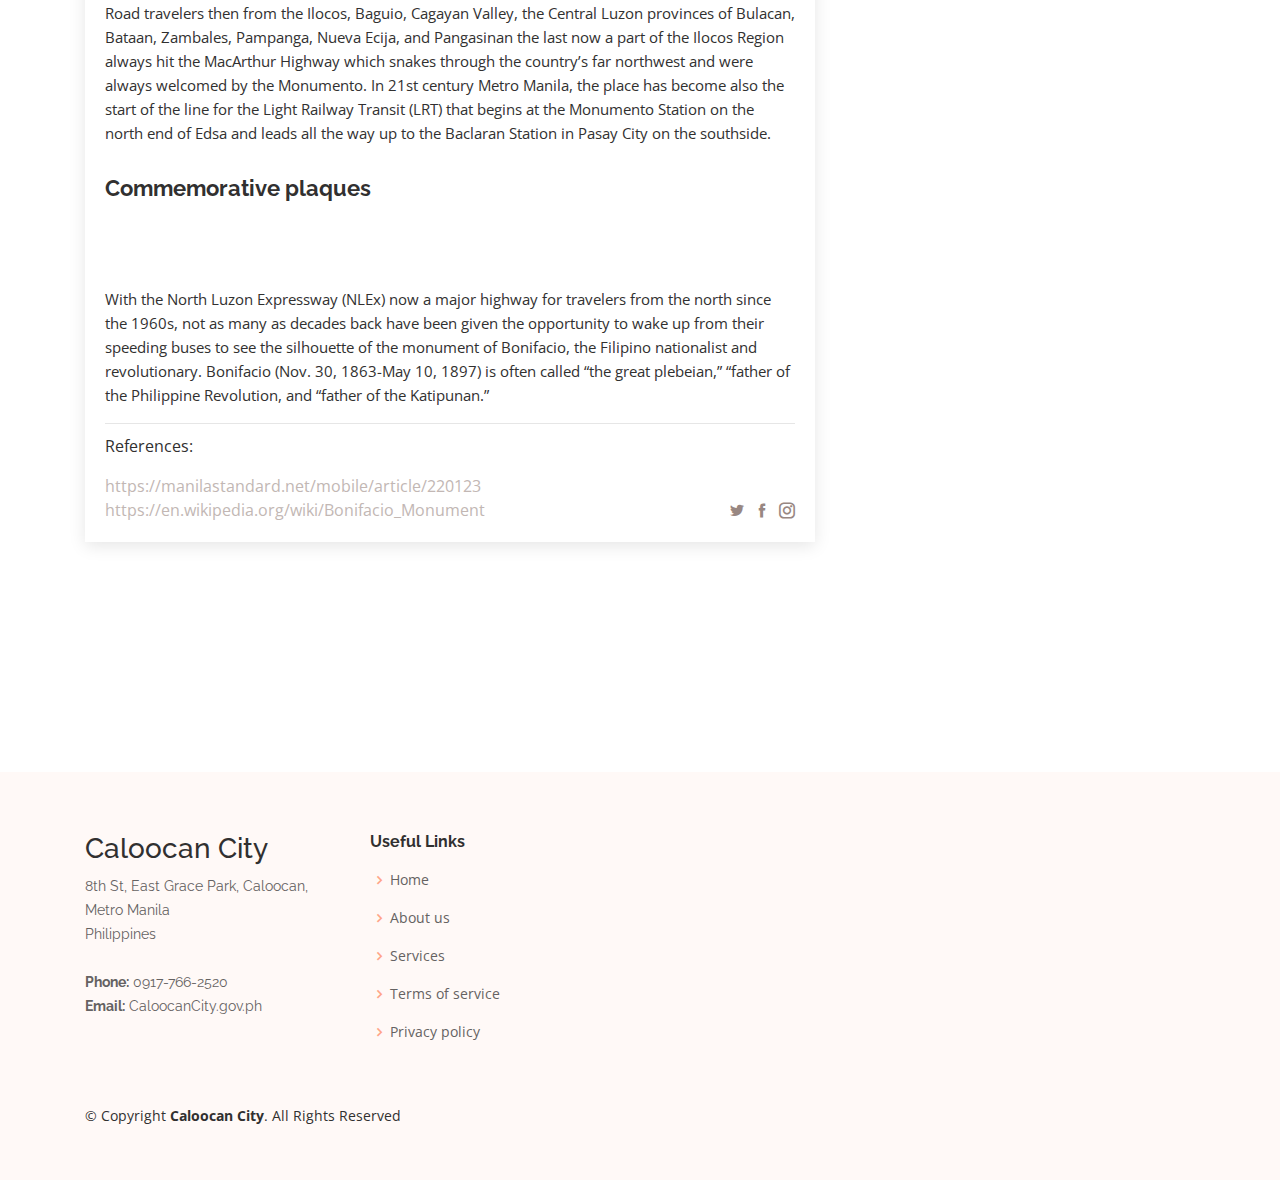
==== commit a644eff9: "Beta" ====
--- a/blog-single.html
+++ b/blog-single.html
@@ -53,7 +53,7 @@
           <li><a href="index.html">About</a></li>
           <li><a href="#portfolio">Portfolio</a></li>
           <li><a href="#team">Team</a></li>
-          <li><a href="blog.html">Blog</a></li>
+          <li><a href="blog.html">Places</a></li>
           <li><a href="#contact">Contact</a></li>
 
         </ul>
--- a/assets/css/style.css
+++ b/assets/css/style.css
@@ -371,7 +371,7 @@
 #hero {
   width: 100%;
   height: 60vh;
-  background: url("../img/aaa.jpg") center center;
+  background: url("../img/hays.jpg") center center;
   background-size: cover;
   position: relative;
   z-index: 1;
@@ -945,7 +945,7 @@
 --------------------------------------------------------------*/
 .testimonials {
   padding: 80px 0;
-  background: url("../img/testimonials-bg.jpg") no-repeat;
+  background: url("../img/cal.jpg") no-repeat;
   background-position: center center;
   background-size: cover;
   position: relative;
